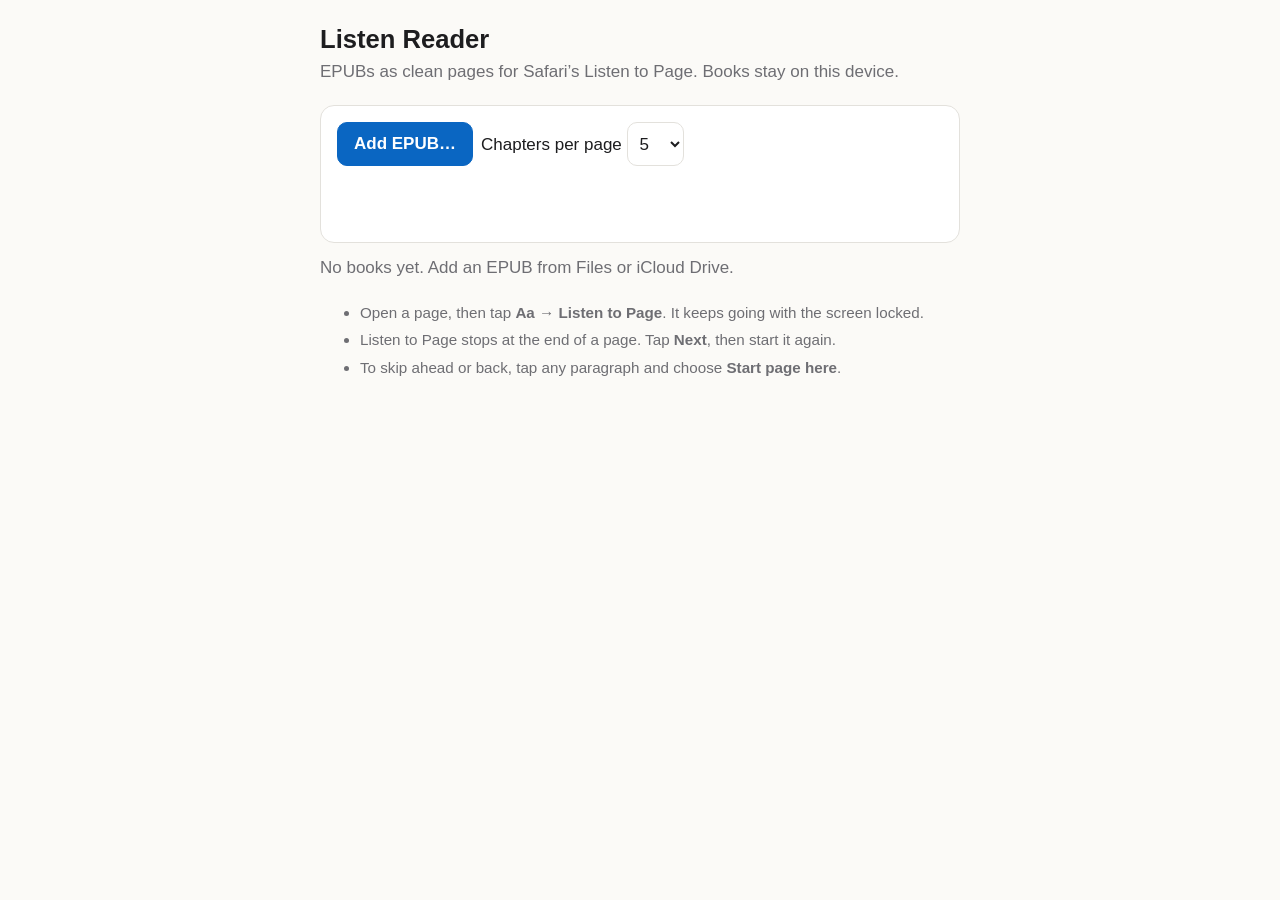
==== index.html @ 8510386d "Listen Reader: EPUB pages for Safari's Listen to Page Static site that imports EPUBs on the device (" ====
<!doctype html>
<html lang="en">
<head>
  <meta charset="utf-8">
  <meta name="viewport" content="width=device-width, initial-scale=1, viewport-fit=cover">
  <title>Listen Reader</title>
  <link rel="icon" href="data:,">
  <link rel="stylesheet" href="style.css">
</head>
<body>
  <main class="wrap">
    <h1>Listen Reader</h1>
    <p class="sub">EPUBs as clean pages for Safari’s Listen to Page. Books stay on this device.</p>

    <div class="card">
      <div class="row">
        <label class="btn primary" for="file">Add EPUB…</label>
        <input id="file" type="file" multiple hidden>
        <label>Chapters per page
          <select id="perPage">
            <option>1</option><option>2</option><option>3</option><option>5</option>
            <option>8</option><option>10</option><option>15</option><option>20</option>
          </select>
        </label>
      </div>
      <p id="status" class="status" aria-live="polite"></p>
    </div>

    <div id="books"></div>

    <ul class="tips">
      <li>Open a page, then tap <b>Aa → Listen to Page</b>. It keeps going with the screen locked.</li>
      <li>Listen to Page stops at the end of a page. Tap <b>Next</b>, then start it again.</li>
      <li>To skip ahead or back, tap any paragraph and choose <b>Start page here</b>.</li>
    </ul>
  </main>
  <script src="vendor/jszip.min.js"></script>
  <script type="module" src="library.js"></script>
</body>
</html>
---- style.css ----
:root {
  --bg: #fbfaf7;
  --surface: #ffffff;
  --text: #1d1d1f;
  --muted: #6e6e73;
  --line: #e3e1dc;
  --accent: #0a66c2;
  --accent-text: #ffffff;
  --danger: #c0392b;
  color-scheme: light dark;
}

@media (prefers-color-scheme: dark) {
  :root {
    --bg: #141414;
    --surface: #1e1e1e;
    --text: #e8e6e3;
    --muted: #9a9a9f;
    --line: #333333;
    --accent: #5aa7ff;
    --accent-text: #0b1a2b;
    --danger: #ff6b5b;
  }
}

* { box-sizing: border-box; }

html { -webkit-text-size-adjust: 100%; }

body {
  margin: 0;
  background: var(--bg);
  color: var(--text);
  font: 17px/1.55 -apple-system, BlinkMacSystemFont, 'Segoe UI', sans-serif;
}

a { color: var(--accent); }

.wrap {
  max-width: 42rem;
  margin: 0 auto;
  padding: 16px 16px calc(96px + env(safe-area-inset-bottom));
}

h1 { font-size: 1.6rem; line-height: 1.2; margin: 8px 0 4px; }
.sub { color: var(--muted); margin: 0 0 20px; }

button, .btn {
  display: inline-flex;
  align-items: center;
  justify-content: center;
  min-height: 44px;
  padding: 0 16px;
  border: 1px solid var(--line);
  border-radius: 10px;
  background: var(--surface);
  color: var(--text);
  font: inherit;
  text-decoration: none;
  cursor: pointer;
}

.btn.primary, button.primary {
  background: var(--accent);
  border-color: var(--accent);
  color: var(--accent-text);
  font-weight: 600;
}

button.danger { color: var(--danger); }

select {
  min-height: 44px;
  font: inherit;
  padding: 0 8px;
  border-radius: 10px;
  border: 1px solid var(--line);
  background: var(--surface);
  color: var(--text);
}

.card {
  background: var(--surface);
  border: 1px solid var(--line);
  border-radius: 14px;
  padding: 16px;
  margin: 0 0 12px;
}

.card h2 { font-size: 1.1rem; margin: 0 0 4px; }
.card .meta { color: var(--muted); font-size: 0.9rem; margin: 0 0 12px; }
.row { display: flex; flex-wrap: wrap; gap: 8px; align-items: center; }

.status { color: var(--muted); min-height: 1.5em; }
.error { color: var(--danger); }

.tips { color: var(--muted); font-size: 0.95rem; }
.tips li { margin: 4px 0; }

/* Chapter list */
.toc { list-style: none; padding: 0; margin: 0; }
.toc li a {
  display: block;
  padding: 12px 4px;
  border-bottom: 1px solid var(--line);
  color: var(--text);
  text-decoration: none;
}
.toc li.section {
  padding: 20px 4px 6px;
  font-weight: 700;
  color: var(--muted);
  border-bottom: 1px solid var(--line);
}
.toc li.current a { color: var(--accent); font-weight: 600; }

/* Reading page. Navigation sits outside <article> so Listen to Page skips it. */
.bar {
  display: flex;
  flex-wrap: wrap;
  gap: 8px;
  align-items: center;
  font-size: 0.95rem;
}
.bar .spacer { flex: 1; }
.note { color: var(--muted); font-size: 0.9rem; margin: 12px 0 0; }

article {
  font: 1.15rem/1.65 Georgia, 'Times New Roman', serif;
}
article h2 { font: 700 1.35rem/1.3 -apple-system, sans-serif; margin: 2.2em 0 0.8em; }
article h2:first-child { margin-top: 1em; }
article h2.divider { text-align: center; font-size: 1.6rem; margin: 2.5em 0; }
article h3 { font-size: 1.1rem; }
article p { margin: 0 0 1em; }
article p.tapped { background: color-mix(in srgb, var(--accent) 18%, transparent); border-radius: 4px; }
article hr { border: 0; border-top: 1px solid var(--line); margin: 2em 25%; }

.end { margin: 40px 0 0; display: grid; gap: 10px; }
.end .btn { min-height: 56px; font-size: 1.05rem; }

.from-here {
  position: fixed;
  left: 50%;
  bottom: calc(16px + env(safe-area-inset-bottom));
  transform: translateX(-50%);
  display: none;
  gap: 8px;
  padding: 8px;
  background: var(--surface);
  border: 1px solid var(--line);
  border-radius: 14px;
  box-shadow: 0 6px 24px rgb(0 0 0 / 0.2);
  max-width: calc(100vw - 32px);
}
.from-here.show { display: flex; }
.from-here button { white-space: nowrap; }
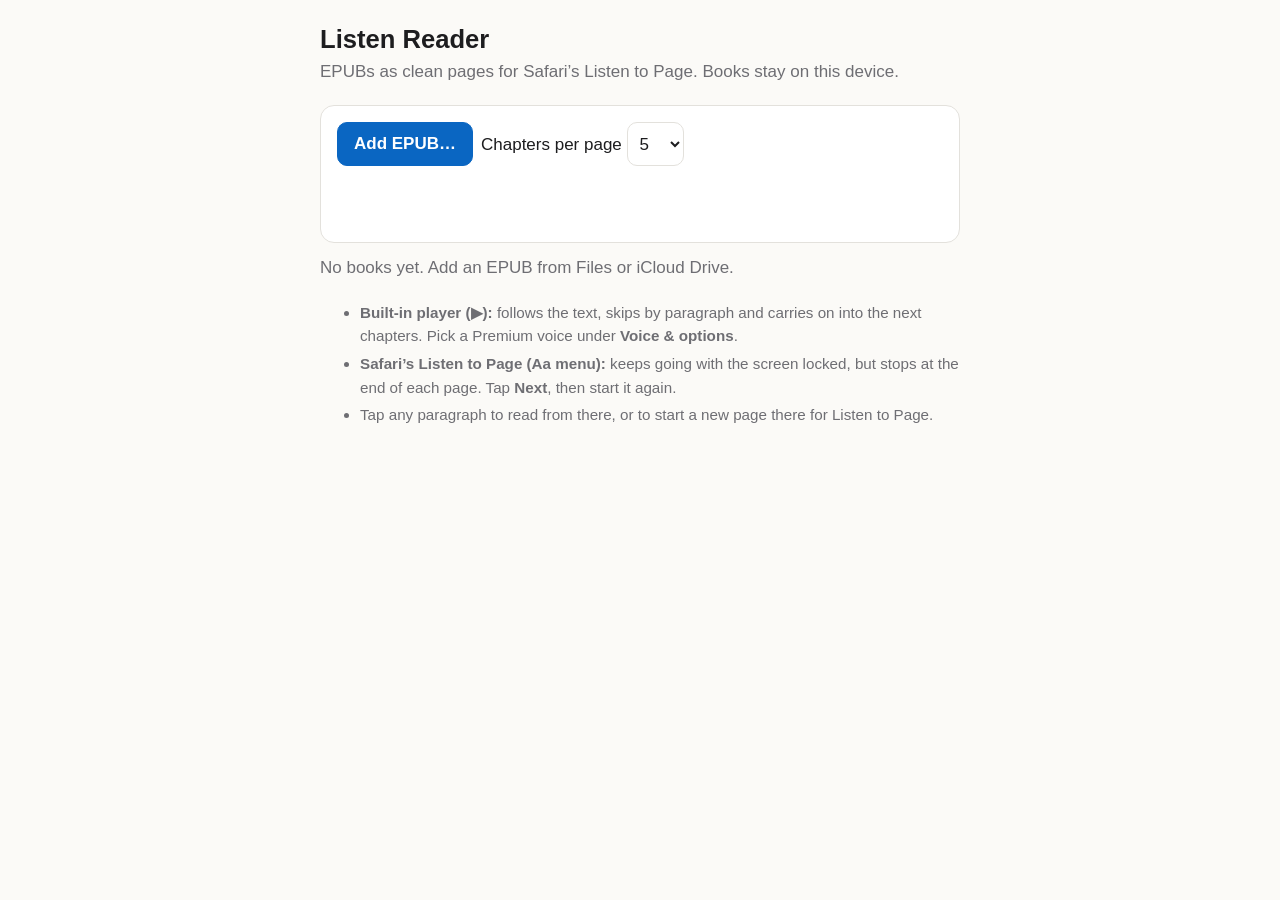
==== commit 5e499bb6: "Add built-in speech player Speaks paragraph by paragraph with the Web Speech API, highlights and fol" ====
--- a/index.html
+++ b/index.html
@@ -29,9 +29,9 @@
     <div id="books"></div>
 
     <ul class="tips">
-      <li>Open a page, then tap <b>Aa → Listen to Page</b>. It keeps going with the screen locked.</li>
-      <li>Listen to Page stops at the end of a page. Tap <b>Next</b>, then start it again.</li>
-      <li>To skip ahead or back, tap any paragraph and choose <b>Start page here</b>.</li>
+      <li><b>Built-in player (▶):</b> follows the text, skips by paragraph and carries on into the next chapters. Pick a Premium voice under <b>Voice &amp; options</b>.</li>
+      <li><b>Safari’s Listen to Page (Aa menu):</b> keeps going with the screen locked, but stops at the end of each page. Tap <b>Next</b>, then start it again.</li>
+      <li>Tap any paragraph to read from there, or to start a new page there for Listen to Page.</li>
     </ul>
   </main>
   <script src="vendor/jszip.min.js"></script>
--- a/style.css
+++ b/style.css
@@ -39,7 +39,7 @@
 .wrap {
   max-width: 42rem;
   margin: 0 auto;
-  padding: 16px 16px calc(96px + env(safe-area-inset-bottom));
+  padding: 16px 16px calc(180px + env(safe-area-inset-bottom));
 }
 
 h1 { font-size: 1.6rem; line-height: 1.2; margin: 8px 0 4px; }
@@ -139,19 +139,37 @@
 .end { margin: 40px 0 0; display: grid; gap: 10px; }
 .end .btn { min-height: 56px; font-size: 1.05rem; }
 
+article .speaking { background: color-mix(in srgb, var(--accent) 12%, transparent); border-radius: 4px; }
+
+.player {
+  position: fixed;
+  left: 0;
+  right: 0;
+  bottom: 0;
+  padding: 8px 16px calc(8px + env(safe-area-inset-bottom));
+  background: var(--surface);
+  border-top: 1px solid var(--line);
+}
+.player-row, .player-settings, .player-status { max-width: 42rem; margin: 0 auto; }
+.player-row { display: flex; gap: 8px; align-items: center; }
+.player-row button { min-width: 52px; font-size: 1.2rem; }
+.player-row select { margin-left: auto; }
+.player-status { color: var(--muted); font-size: 0.9rem; margin-bottom: 6px; }
+.player-settings { font-size: 0.95rem; }
+.player-settings summary { padding: 8px 0 2px; color: var(--muted); cursor: pointer; }
+.player-settings label { display: flex; gap: 8px; align-items: center; margin: 8px 0; }
+.player-settings select { flex: 1; min-width: 0; }
+.player-settings .check { min-height: 32px; }
+
+/* Shown in the player bar after tapping a paragraph. */
 .from-here {
-  position: fixed;
-  left: 50%;
-  bottom: calc(16px + env(safe-area-inset-bottom));
-  transform: translateX(-50%);
   display: none;
   gap: 8px;
-  padding: 8px;
-  background: var(--surface);
-  border: 1px solid var(--line);
-  border-radius: 14px;
-  box-shadow: 0 6px 24px rgb(0 0 0 / 0.2);
-  max-width: calc(100vw - 32px);
+  max-width: 42rem;
+  margin: 0 auto 8px;
+  padding-bottom: 8px;
+  border-bottom: 1px solid var(--line);
 }
 .from-here.show { display: flex; }
-.from-here button { white-space: nowrap; }
+.from-here button { white-space: nowrap; padding: 0 12px; }
+.from-here #speakHere { flex: 1; }
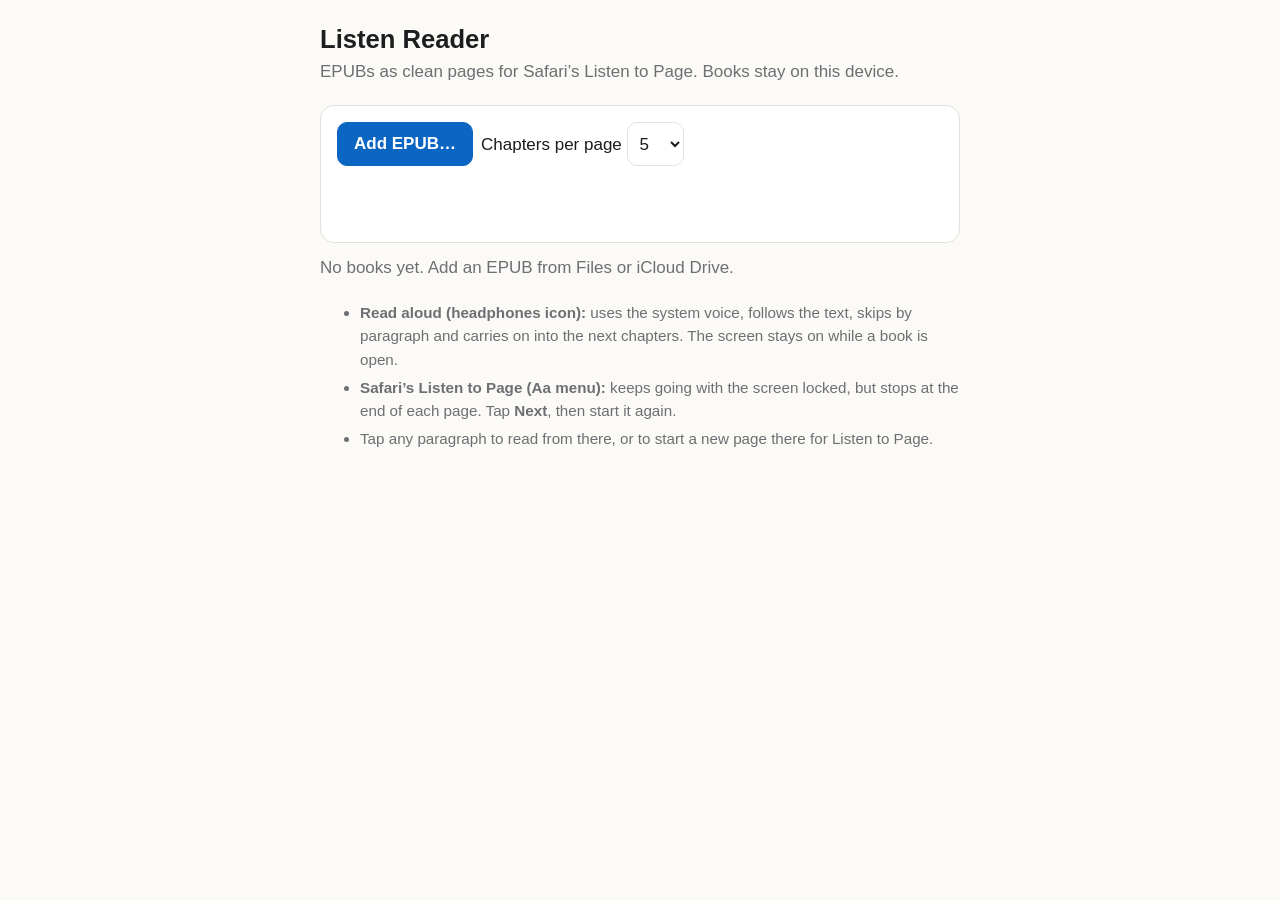
==== commit 4aa77a66: "Reading page: slim icon bar, system voice, screen kept awake The top links, big player and settings " ====
--- a/index.html
+++ b/index.html
@@ -29,7 +29,7 @@
     <div id="books"></div>
 
     <ul class="tips">
-      <li><b>Built-in player (▶):</b> follows the text, skips by paragraph and carries on into the next chapters. Pick a Premium voice under <b>Voice &amp; options</b>.</li>
+      <li><b>Read aloud (headphones icon):</b> uses the system voice, follows the text, skips by paragraph and carries on into the next chapters. The screen stays on while a book is open.</li>
       <li><b>Safari’s Listen to Page (Aa menu):</b> keeps going with the screen locked, but stops at the end of each page. Tap <b>Next</b>, then start it again.</li>
       <li>Tap any paragraph to read from there, or to start a new page there for Listen to Page.</li>
     </ul>
--- a/style.css
+++ b/style.css
@@ -39,7 +39,7 @@
 .wrap {
   max-width: 42rem;
   margin: 0 auto;
-  padding: 16px 16px calc(180px + env(safe-area-inset-bottom));
+  padding: 16px 16px calc(96px + env(safe-area-inset-bottom));
 }
 
 h1 { font-size: 1.6rem; line-height: 1.2; margin: 8px 0 4px; }
@@ -136,40 +136,65 @@
 article p.tapped { background: color-mix(in srgb, var(--accent) 18%, transparent); border-radius: 4px; }
 article hr { border: 0; border-top: 1px solid var(--line); margin: 2em 25%; }
 
-.end { margin: 40px 0 0; display: grid; gap: 10px; }
+.end { margin: 40px 0 24px; display: grid; gap: 10px; }
 .end .btn { min-height: 56px; font-size: 1.05rem; }
 
 article .speaking { background: color-mix(in srgb, var(--accent) 12%, transparent); border-radius: 4px; }
 
-.player {
+/* Dock: one slim row of icons at the bottom of the reading page. */
+.dock {
   position: fixed;
   left: 0;
   right: 0;
   bottom: 0;
-  padding: 8px 16px calc(8px + env(safe-area-inset-bottom));
-  background: var(--surface);
+  padding: 2px 16px env(safe-area-inset-bottom);
+  background: color-mix(in srgb, var(--bg) 92%, transparent);
+  -webkit-backdrop-filter: blur(12px);
+  backdrop-filter: blur(12px);
   border-top: 1px solid var(--line);
 }
-.player-row, .player-settings, .player-status { max-width: 42rem; margin: 0 auto; }
-.player-row { display: flex; gap: 8px; align-items: center; }
-.player-row button { min-width: 52px; font-size: 1.2rem; }
-.player-row select { margin-left: auto; }
-.player-status { color: var(--muted); font-size: 0.9rem; margin-bottom: 6px; }
-.player-settings { font-size: 0.95rem; }
-.player-settings summary { padding: 8px 0 2px; color: var(--muted); cursor: pointer; }
-.player-settings label { display: flex; gap: 8px; align-items: center; margin: 8px 0; }
-.player-settings select { flex: 1; min-width: 0; }
-.player-settings .check { min-height: 32px; }
-
-/* Shown in the player bar after tapping a paragraph. */
+.dock-row {
+  display: flex;
+  justify-content: space-around;
+  align-items: center;
+  max-width: 26rem;
+  margin: 0 auto;
+}
+.dock-row[hidden] { display: none; }
+
+.icon {
+  display: inline-flex;
+  align-items: center;
+  justify-content: center;
+  width: 44px;
+  height: 44px;
+  padding: 0;
+  border: 0;
+  border-radius: 50%;
+  background: none;
+  color: var(--muted);
+  cursor: pointer;
+}
+.icon svg {
+  width: 22px;
+  height: 22px;
+  fill: none;
+  stroke: currentColor;
+  stroke-width: 2;
+  stroke-linecap: round;
+  stroke-linejoin: round;
+}
+.icon:active { background: var(--line); }
+.icon.disabled { opacity: 0.3; pointer-events: none; }
+#listen, .icon.play { color: var(--accent); }
+.icon.play svg { width: 26px; height: 26px; }
+
+/* Shown above the icons after tapping a paragraph. */
 .from-here {
   display: none;
   gap: 8px;
-  max-width: 42rem;
-  margin: 0 auto 8px;
-  padding-bottom: 8px;
-  border-bottom: 1px solid var(--line);
+  max-width: 26rem;
+  margin: 6px auto 2px;
 }
 .from-here.show { display: flex; }
-.from-here button { white-space: nowrap; padding: 0 12px; }
-.from-here #speakHere { flex: 1; }
+.from-here button { flex: 1; min-height: 38px; padding: 0 10px; font-size: 0.95rem; white-space: nowrap; }
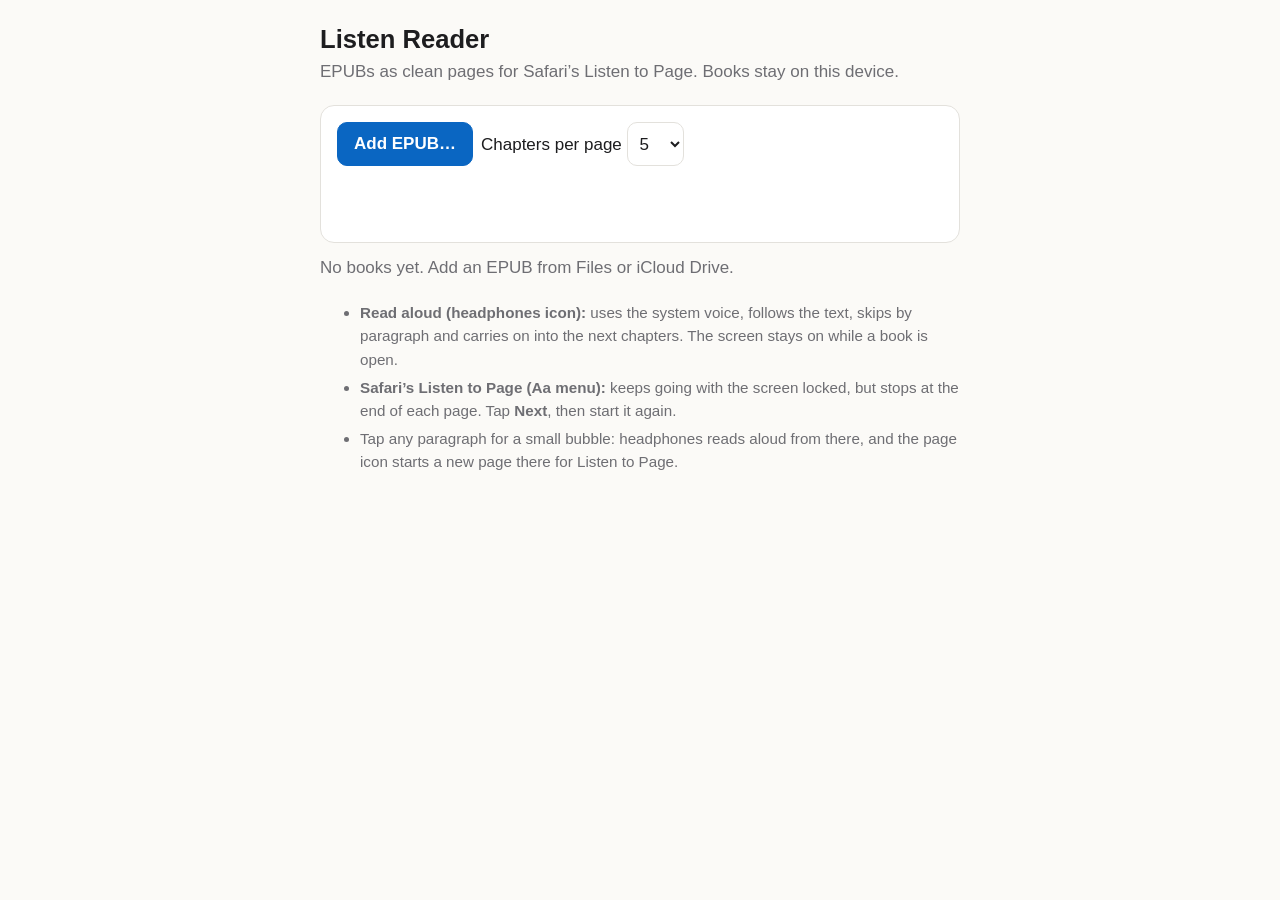
==== commit 2b373d9b: "Paragraph actions as an icon bubble at the tap "Read from here" and "Start page here" move from a bu" ====
--- a/index.html
+++ b/index.html
@@ -31,7 +31,7 @@
     <ul class="tips">
       <li><b>Read aloud (headphones icon):</b> uses the system voice, follows the text, skips by paragraph and carries on into the next chapters. The screen stays on while a book is open.</li>
       <li><b>Safari’s Listen to Page (Aa menu):</b> keeps going with the screen locked, but stops at the end of each page. Tap <b>Next</b>, then start it again.</li>
-      <li>Tap any paragraph to read from there, or to start a new page there for Listen to Page.</li>
+      <li>Tap any paragraph for a small bubble: headphones reads aloud from there, and the page icon starts a new page there for Listen to Page.</li>
     </ul>
   </main>
   <script src="vendor/jszip.min.js"></script>
--- a/style.css
+++ b/style.css
@@ -189,12 +189,31 @@
 #listen, .icon.play { color: var(--accent); }
 .icon.play svg { width: 26px; height: 26px; }
 
-/* Shown above the icons after tapping a paragraph. */
-.from-here {
-  display: none;
-  gap: 8px;
-  max-width: 26rem;
-  margin: 6px auto 2px;
-}
-.from-here.show { display: flex; }
-.from-here button { flex: 1; min-height: 38px; padding: 0 10px; font-size: 0.95rem; white-space: nowrap; }
+/* Bubble shown at the tapped paragraph. --arrow-x points the caret at the tap. */
+.tip {
+  position: absolute;
+  z-index: 5;
+  display: flex;
+  gap: 2px;
+  padding: 3px;
+  background: var(--surface);
+  border: 1px solid var(--line);
+  border-radius: 14px;
+  box-shadow: 0 4px 16px rgb(0 0 0 / 0.18);
+}
+.tip[hidden] { display: none; }
+.tip .icon { color: var(--accent); }
+.tip::after {
+  content: '';
+  position: absolute;
+  left: var(--arrow-x, 50%);
+  bottom: -6px;
+  width: 10px;
+  height: 10px;
+  margin-left: -5px;
+  background: var(--surface);
+  border-right: 1px solid var(--line);
+  border-bottom: 1px solid var(--line);
+  transform: rotate(45deg);
+}
+.tip.below::after { bottom: auto; top: -6px; transform: rotate(225deg); }
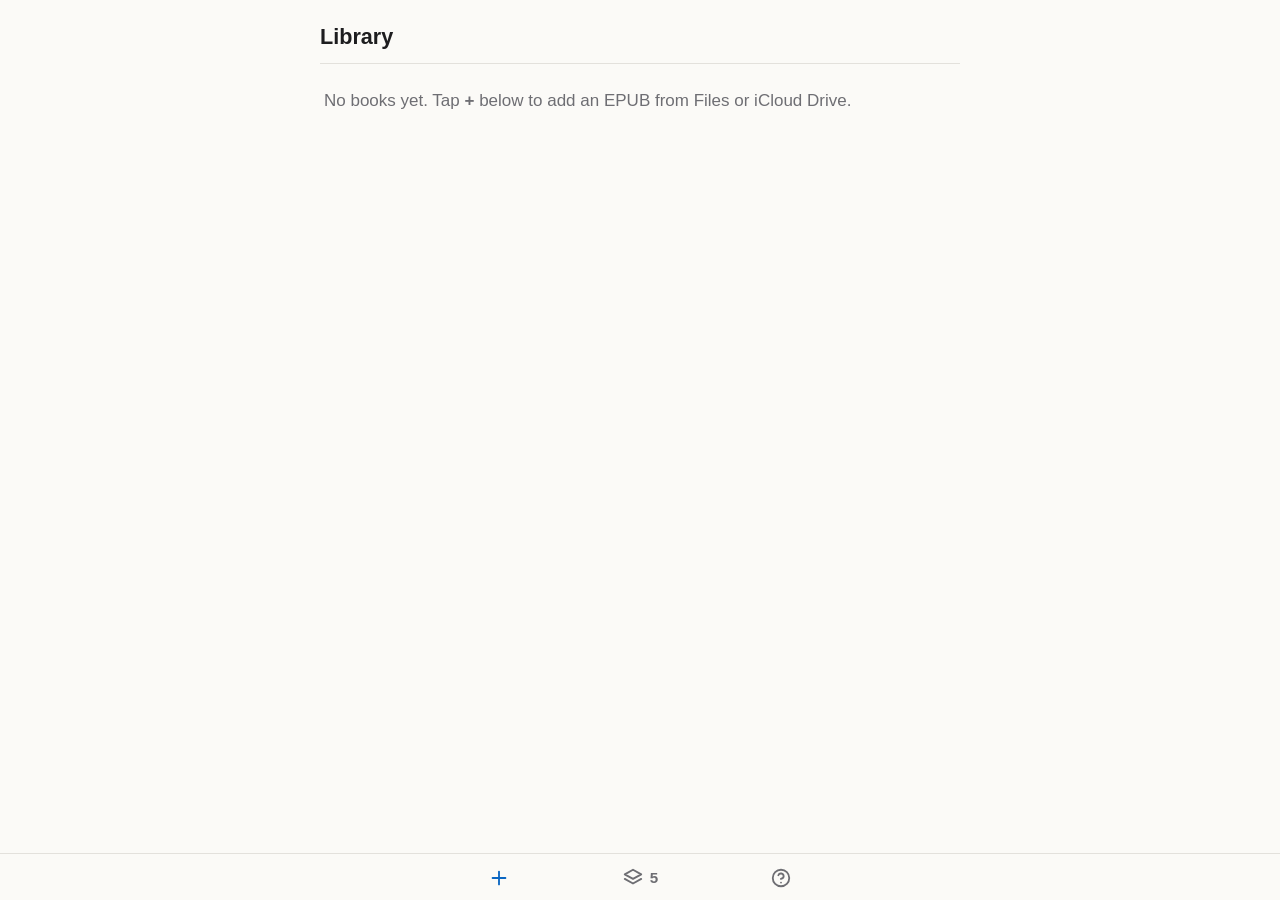
==== commit b192dcd3: "Library and chapter pages: same icon bar and style as the reading page - Shared icon sprite (icons.s" ====
--- a/index.html
+++ b/index.html
@@ -9,31 +9,35 @@
 </head>
 <body>
   <main class="wrap">
-    <h1>Listen Reader</h1>
-    <p class="sub">EPUBs as clean pages for Safari’s Listen to Page. Books stay on this device.</p>
+    <header class="head">
+      <h1>Library</h1>
+    </header>
+    <p id="status" class="status" aria-live="polite" hidden></p>
+    <ul id="books" class="list"></ul>
 
-    <div class="card">
-      <div class="row">
-        <label class="btn primary" for="file">Add EPUB…</label>
-        <input id="file" type="file" multiple hidden>
-        <label>Chapters per page
-          <select id="perPage">
-            <option>1</option><option>2</option><option>3</option><option>5</option>
-            <option>8</option><option>10</option><option>15</option><option>20</option>
-          </select>
-        </label>
-      </div>
-      <p id="status" class="status" aria-live="polite"></p>
-    </div>
-
-    <div id="books"></div>
-
-    <ul class="tips">
-      <li><b>Read aloud (headphones icon):</b> uses the system voice, follows the text, skips by paragraph and carries on into the next chapters. The screen stays on while a book is open.</li>
-      <li><b>Safari’s Listen to Page (Aa menu):</b> keeps going with the screen locked, but stops at the end of each page. Tap <b>Next</b>, then start it again.</li>
-      <li>Tap any paragraph for a small bubble: headphones reads aloud from there, and the page icon starts a new page there for Listen to Page.</li>
+    <ul class="tips" id="tips" hidden>
+      <li>Add EPUBs with <b>+</b>. Books are stored on this device only.</li>
+      <li>The layers icon sets how many chapters go on one page.</li>
+      <li><b>Read aloud</b> (headphones on the reading page) uses the system voice, follows the text, skips by paragraph and carries on into the next chapters. The screen stays on while a book is open.</li>
+      <li><b>Safari’s Listen to Page</b> (Aa menu) keeps going with the screen locked, but stops at the end of each page.</li>
+      <li>Tap a paragraph for a bubble: headphones reads aloud from there, and the page icon starts a new page there for Listen to Page.</li>
     </ul>
   </main>
+
+  <nav class="dock">
+    <div class="dock-row">
+      <label class="icon accent" for="file" aria-label="Add EPUB" title="Add EPUB"><svg><use href="icons.svg#i-plus"/></svg></label>
+      <input id="file" type="file" multiple hidden>
+      <label class="icon wide" aria-label="Chapters per page" title="Chapters per page">
+        <svg><use href="icons.svg#i-pages"/></svg><span id="perPageValue"></span>
+        <select id="perPage" class="overlay">
+          <option>1</option><option>2</option><option>3</option><option>5</option>
+          <option>8</option><option>10</option><option>15</option><option>20</option>
+        </select>
+      </label>
+      <button class="icon" id="help" aria-label="Help" aria-expanded="false" title="Help"><svg><use href="icons.svg#i-help"/></svg></button>
+    </div>
+  </nav>
   <script src="vendor/jszip.min.js"></script>
   <script type="module" src="library.js"></script>
 </body>
--- a/style.css
+++ b/style.css
@@ -42,7 +42,10 @@
   padding: 16px 16px calc(96px + env(safe-area-inset-bottom));
 }
 
-h1 { font-size: 1.6rem; line-height: 1.2; margin: 8px 0 4px; }
+/* Page header on the library and chapter pages. */
+.head { padding: 8px 0 12px; border-bottom: 1px solid var(--line); }
+.head h1 { font-size: 1.35rem; line-height: 1.25; margin: 0; }
+.head .sub { margin: 2px 0 0; font-size: 0.9rem; }
 .sub { color: var(--muted); margin: 0 0 20px; }
 
 button, .btn {
@@ -67,35 +70,37 @@
   font-weight: 600;
 }
 
-button.danger { color: var(--danger); }
-
-select {
-  min-height: 44px;
-  font: inherit;
-  padding: 0 8px;
-  border-radius: 10px;
-  border: 1px solid var(--line);
-  background: var(--surface);
-  color: var(--text);
-}
-
-.card {
-  background: var(--surface);
-  border: 1px solid var(--line);
-  border-radius: 14px;
-  padding: 16px;
-  margin: 0 0 12px;
-}
-
-.card h2 { font-size: 1.1rem; margin: 0 0 4px; }
-.card .meta { color: var(--muted); font-size: 0.9rem; margin: 0 0 12px; }
-.row { display: flex; flex-wrap: wrap; gap: 8px; align-items: center; }
-
-.status { color: var(--muted); min-height: 1.5em; }
+.status { color: var(--muted); font-size: 0.9rem; margin: 10px 0 0; }
+.status[hidden] { display: none; }
 .error { color: var(--danger); }
 
-.tips { color: var(--muted); font-size: 0.95rem; }
-.tips li { margin: 4px 0; }
+.tips { color: var(--muted); font-size: 0.95rem; padding-left: 20px; margin: 20px 0 0; }
+.tips[hidden] { display: none; }
+.tips li { margin: 6px 0; }
+
+/* Library: one row per book. The row opens the book at the saved place. */
+.list { list-style: none; padding: 0; margin: 0; }
+.book { display: flex; align-items: center; gap: 2px; border-bottom: 1px solid var(--line); }
+.book-main {
+  flex: 1;
+  min-width: 0;
+  display: grid;
+  gap: 2px;
+  padding: 12px 4px;
+  color: var(--text);
+  text-decoration: none;
+}
+.book-title { font-weight: 600; }
+.book-meta {
+  color: var(--muted);
+  font-size: 0.88rem;
+  white-space: nowrap;
+  overflow: hidden;
+  text-overflow: ellipsis;
+}
+.progress { height: 3px; margin-top: 6px; border-radius: 2px; background: var(--line); overflow: hidden; }
+.progress span { display: block; height: 100%; background: var(--accent); }
+.empty { color: var(--muted); padding: 24px 4px; }
 
 /* Chapter list */
 .toc { list-style: none; padding: 0; margin: 0; }
@@ -108,21 +113,24 @@
 }
 .toc li.section {
   padding: 20px 4px 6px;
+  font-size: 0.85rem;
   font-weight: 700;
+  letter-spacing: 0.02em;
   color: var(--muted);
   border-bottom: 1px solid var(--line);
 }
 .toc li.current a { color: var(--accent); font-weight: 600; }
+.toc li.current a::before {
+  content: '';
+  display: inline-block;
+  width: 6px;
+  height: 6px;
+  margin: 0 8px 2px 0;
+  border-radius: 50%;
+  background: currentColor;
+}
 
 /* Reading page. Navigation sits outside <article> so Listen to Page skips it. */
-.bar {
-  display: flex;
-  flex-wrap: wrap;
-  gap: 8px;
-  align-items: center;
-  font-size: 0.95rem;
-}
-.bar .spacer { flex: 1; }
 .note { color: var(--muted); font-size: 0.9rem; margin: 12px 0 0; }
 
 article {
@@ -141,7 +149,7 @@
 
 article .speaking { background: color-mix(in srgb, var(--accent) 12%, transparent); border-radius: 4px; }
 
-/* Dock: one slim row of icons at the bottom of the reading page. */
+/* Dock: one slim row of icons at the bottom of every page. */
 .dock {
   position: fixed;
   left: 0;
@@ -186,8 +194,28 @@
 }
 .icon:active { background: var(--line); }
 .icon.disabled { opacity: 0.3; pointer-events: none; }
-#listen, .icon.play { color: var(--accent); }
+#listen, .icon.play, .icon.accent { color: var(--accent); }
 .icon.play svg { width: 26px; height: 26px; }
+
+/* Icon with a value beside it; a transparent <select> on top takes the tap. */
+.icon.wide {
+  position: relative;
+  width: auto;
+  gap: 6px;
+  padding: 0 12px;
+  border-radius: 22px;
+  font-size: 0.95rem;
+  font-weight: 600;
+}
+.icon .overlay {
+  position: absolute;
+  inset: 0;
+  width: 100%;
+  height: 100%;
+  opacity: 0;
+  font-size: 16px;
+  cursor: pointer;
+}
 
 /* Bubble shown at the tapped paragraph. --arrow-x points the caret at the tap. */
 .tip {
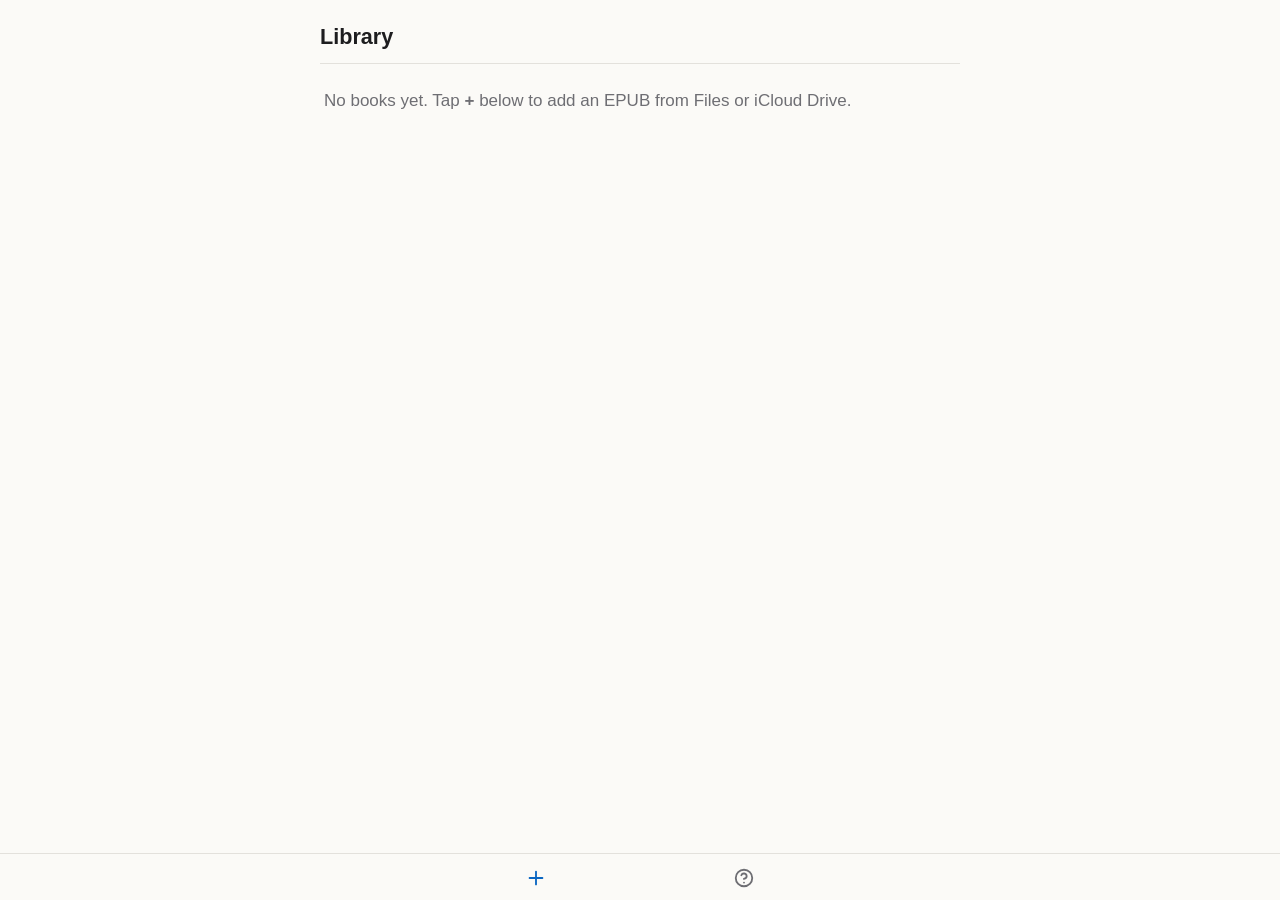
==== commit a7b86a92: "Move chapters-per-page from the library to the reading page The layers icon now sits in the reading " ====
--- a/index.html
+++ b/index.html
@@ -17,7 +17,7 @@
 
     <ul class="tips" id="tips" hidden>
       <li>Add EPUBs with <b>+</b>. Books are stored on this device only.</li>
-      <li>The layers icon sets how many chapters go on one page.</li>
+      <li>On the reading page, the layers icon sets how many chapters go on one page.</li>
       <li><b>Read aloud</b> (headphones on the reading page) uses the system voice, follows the text, skips by paragraph and carries on into the next chapters. The screen stays on while a book is open.</li>
       <li><b>Safari’s Listen to Page</b> (Aa menu) keeps going with the screen locked, but stops at the end of each page.</li>
       <li>Tap a paragraph for a bubble: headphones reads aloud from there, and the page icon starts a new page there for Listen to Page.</li>
@@ -28,13 +28,6 @@
     <div class="dock-row">
       <label class="icon accent" for="file" aria-label="Add EPUB" title="Add EPUB"><svg><use href="icons.svg#i-plus"/></svg></label>
       <input id="file" type="file" multiple hidden>
-      <label class="icon wide" aria-label="Chapters per page" title="Chapters per page">
-        <svg><use href="icons.svg#i-pages"/></svg><span id="perPageValue"></span>
-        <select id="perPage" class="overlay">
-          <option>1</option><option>2</option><option>3</option><option>5</option>
-          <option>8</option><option>10</option><option>15</option><option>20</option>
-        </select>
-      </label>
       <button class="icon" id="help" aria-label="Help" aria-expanded="false" title="Help"><svg><use href="icons.svg#i-help"/></svg></button>
     </div>
   </nav>
